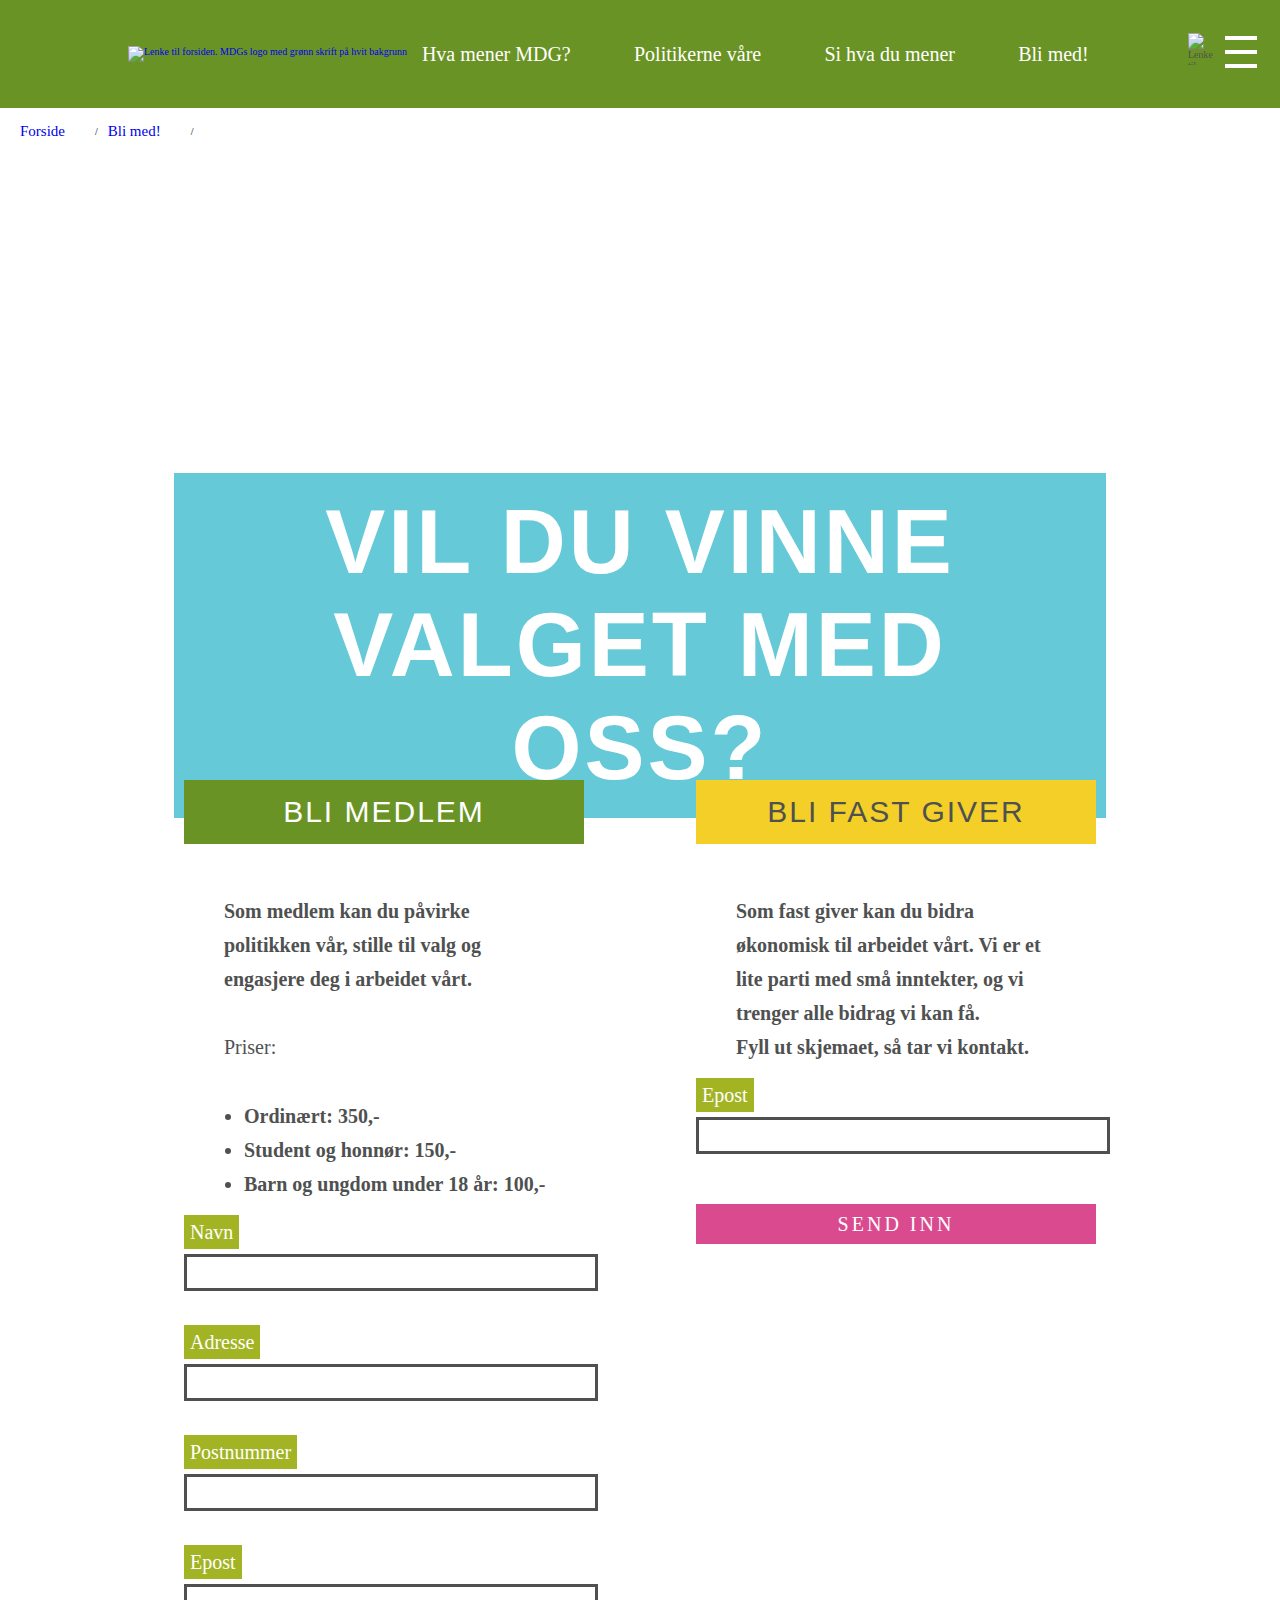
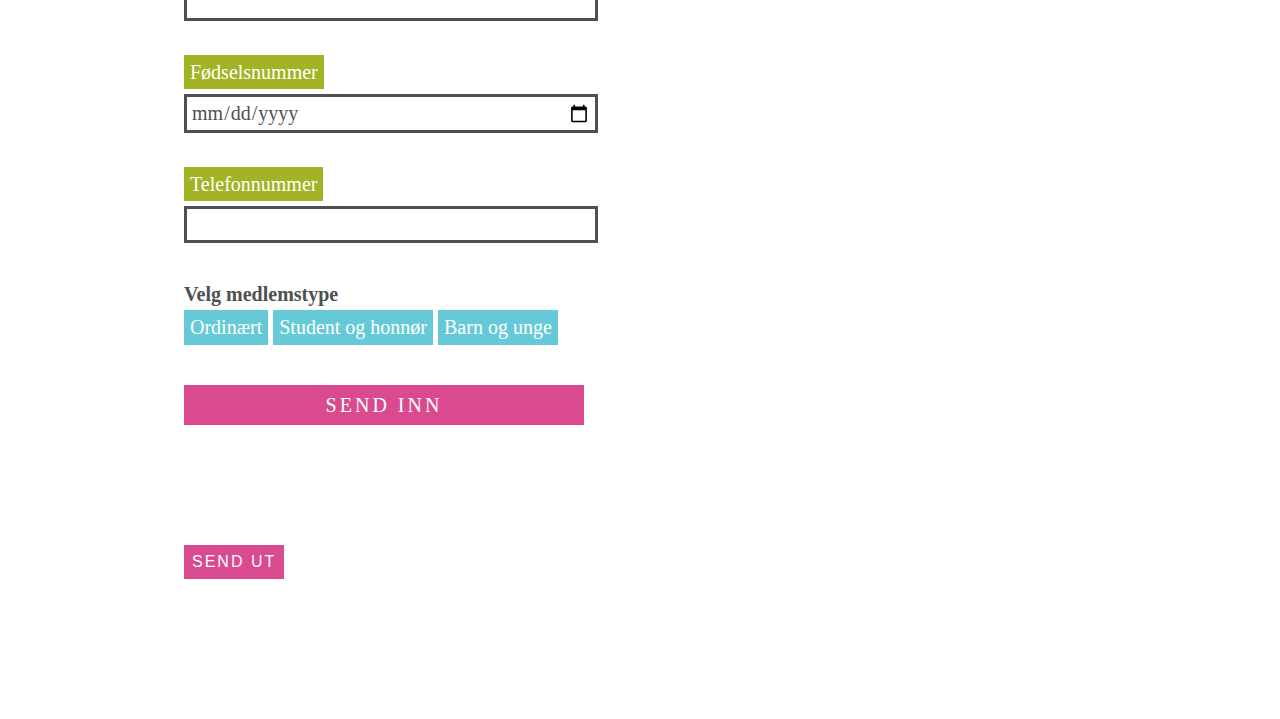
==== bli-med.html @ cdf0ec01 "Button" ====
<!DOCTYPE html>
<html lang="no">
    <head>
        <meta charset="UTF-8">
        <meta name="viewport" content="width=device-width, initial-scale=1.0">
        <title>Bli med!</title>
        <link rel="stylesheet" href="./style/main.css">
        <link rel="stylesheet" href="./style/index.css">
        <link rel="stylesheet" href="./style/typography.css">
        <link rel="stylesheet" href="style/header-and-nav.css">
        <link rel="stylesheet" href="./style/boxes-and-icons.css">
        <link rel="stylesheet" href="./style/bli-med.css">
        <link rel="stylesheet" href="style/responsive.css">
    </head>
 
    <body>
        <header id="header-underpage">
            <div id="header-underpage-content">
                <a href="index.html" alt="Lenke til forsiden">
                    <img id="logo-underpage" src="./images/logo-negativ-02.png" alt="Lenke til forsiden. MDGs logo med grønn skrift på hvit bakgrunn"></a> 
                
                <nav class="main-nav-underpage">
                    <a href="samferdsel.html" id="nav-1-underpage">Hva mener MDG?</a>
                    <a href="politikere.html" id="nav-2-underpage">Politikerne våre</a>
                    <a href="innspill.html" id="nav-3-underpage">Si hva du mener</a>
                    <a href="bli-med.html" id="nav-4-underpage">Bli med!</a>
                </nav>
    
                <div id="burger-wrapper">
                    <input type="checkbox" id="cb">
                    <label id="burger" for="cb">
                        <div></div>
                        <div></div>
                        <div></div>
                    </label>
                    
                    <nav id="dropdown-menu">
                        <a href="./samferdsel.html">Hva mener MDG?</a>
                        <a href="./politikere.html">Politikerne våre</a>
                        <a href="./innspill.html">Si hva du mener</a>
                        <a href="./bli-med.html">Bli med</a>            
                        <a href="./bli-med.html">Kontakt</a>                   
                    </nav>
                </div>
    
                <img id="search-icon" class="icons" src="images/search-icon.png" alt="Lenke til søkefunksjonen på dette nettstedet">
            </div>
        </header>

        <section id="sti">
            <a href="index.html">Forside</a>
            <h4>/</h4>
            <a href="bli-med.html">Bli med!</a>
            <h4>/</h4>
        </section>

        <main>
            <section id="banner-join">
                <h1 class="banner-heading">Vil du vinne valget med oss?</h1>
            </section>

            <section id="join-us-section">
                <article id="membership-join">
                    <a href="#memb-list">
                        <button id="member-button" class=" standard-button" >Bli medlem</button></a>
                    <h2 class="ingress">Som medlem kan du påvirke politikken vår, stille til valg og engasjere deg i arbeidet vårt.</h2>
                    <h2>Priser:</h2>
                    
                    <a name="memb-list"></a>
                    
                    <ul id="pricelist" class="ingress">
                        <li>Ordinært: 350,-</li>
                        <li>Student og honnør: 150,-</li>
                        <li>Barn og ungdom under 18 år: 100,-</li>
                    </ul>
                    
                    <form class="join-form" method="POST" action="">
                        <label for="name">Navn</label>
                        <input type="text" name="name" id="name">

                        <label for="adress">Adresse</label>
                        <input type="text" name="adress" id="adress">

                        <label for="zip">Postnummer</label>
                        <input type="number" name="zip" id="zip">

                        <label for="mail">Epost</label>
                        <input type="email" name="mail" id="mail">

                        <label for="dob">Fødselsnummer</label>
                        <input type="date" name="dob" id="dob">

                        <label for="phone">Telefonnummer</label>
                        <input type="number" name="phone" id="phone">

                        <strong>Velg medlemstype</strong>

                        <div id="choose-member">
                            <input type="radio" id="ordinary" name="member" value="ordinary" required checked>
                            <label class="radio-label" for="ordinary">Ordinært</label>

                            <input type="radio" id="student" name="member" value="student" required>
                            <label class="radio-label" for="student">Student og honnør</label>

                            <input type="radio" id="child" name="member" value="child" required>
                            <label class="radio-label" for="child">Barn og unge</label>
                        </div>

                        <input type="submit" value="Send inn" id="join-submit1">
                        <button class="standard-button" type="submit">Send ut</button> 
                    </form>
                </article>

                <article id="donor-join">
                    <a href="#donor">
                    <button id="donor-button" class="standard-button">Bli fast giver</button> </a>

                    <h2 class="ingress">Som fast giver kan du bidra økonomisk til arbeidet vårt. <a name="donor"></a>Vi er et lite parti med små inntekter, og vi trenger alle bidrag vi kan få. <br> Fyll ut skjemaet, så tar vi kontakt.</h2>

                    <form class="join-form">
                        <label  for="mail">Epost</label>
                        <input type="email" name="mail" id="mail">
                        <input type="submit" value="Send inn">
                    </form>
                </article>
            </section>
        </main>
    </body>
</html>
---- style/main.css ----
* {
    margin: 0;
    box-sizing: box-model;
}

html {
    font-size: 62.5%;
    scroll-behavior: smooth;
}

body {
    width: 100vw;
    max-width: 100%;
    height: 100%;
    max-height: 100%;
    color: #4f5151;
    overflow-x: hidden;
}


/*STI*/
#sti {
    display: flex;
    flex-direction: row;
    padding: .08em .08em .08em 2em;
    height: 5vh;
    width: 100%;
    align-items: center;
    position: fixed;
    top: 12vh;
    background-color: white;
    z-index: 1;
}

#sti h4 {
    padding: 0 1em;
    margin-left: 2em;
}

#sti a:hover {
    color: #6a9325;
}
---- style/index.css ----
/*
"Hva mener MDG"-boksen ligger i "boxes-and-icons".
Headeren ligger i "header-and-nav"*/


/*BAKGRUNNSBILDE*/
#main-content {
    height: 75vh;
    background-image: url("../images/urban-forest.jpg");
    background-size: cover;
    background-position: top right;
    display: flex;
    align-items: center;
    justify-content: center;
}
---- style/typography.css ----
/*Koden er organisert slik:
1. Fonter
2. Overskrifter
3. Generelle klasser
4. Spesifikke overskrifter/id
5. Bokser
6. Buttons
8. Navigasjon
9. Sti
10. Lister
11. Ikoner
10. Skjema*/



/*FONTER*/
@font-face {
    font-family: 'League Gothic';
    src: url("fonts/leauge-gothic/LeagueGothic-Regular.otf") format(truetype);
}

@font-face {
    font-family: 'Avenir Next LT Pro Demi';
    src: url("fonts/avenir-next-LT-Pro/AvenirNextLTPro-Demi.otf") format(truetype);
}

@font-face {
    font-family: 'Avenir Next LT Pro Bold';
    src: url("fonts/avenir-next-LT-Pro/AvenirNextLTPro-Bold.otf") format(truetype);
}

@font-face {
    font-family: 'The Hand';
    src: url("fonts/the-hand/TheHandXtraBlk.ttf") format(truetype);
}

@font-face {
    font-family: 'Adobe Caslon Pro ';
    src: url("fonts/a-Caslon-Pro/ACaslonPro-Regular.otf") format(truetype);
}


/*OVERSKRIFTER*/
h2 {
    font-family: "Avenir Next LT Pro";
    font-weight: 500;
    font-size: 2rem;
    margin-top: 2em;
    margin-bottom: 1em;
}

h3 {
    font-family: "Avenir Next LT Pro";
    font-weight: 500;
    font-size: 1.3rem;
    margin-bottom: 1em;
}

p {
    font-family: "Adobe Caslon Pro";
    font-size: 2rem;
    line-height: 1.5;
}

a {
    text-decoration: none;
}


/*GENERELLE KLASSER*/
.h1-backgroundcolor {
    font-family: "League Gothic";
    font-size: 5rem;
    text-transform: uppercase;
    letter-spacing: 3px;
    text-align: center;
}

.ingress {
    font-family: "Adobe Caslon Pro";
    font-size: 2rem;
    line-height: 1.7;
    text-align: left;
    font-weight: 700;
}

.color-heading {
    font-family: "League Gothic";
    font-size: 5rem;
    text-transform: uppercase;
    letter-spacing: 3px;
    text-align: center;
    color: #66C9D8;
}

.h2-pol {
    font-size: 2rem;
    font-weight: 900;
    background-color: #a2b424;
    width: fit-content;
    color: white;
    padding: .3em;
}

.h3-pol {
    font-size: 1.8rem;
    font-weight: 500;   
}


/*SPESIFIKKE OVERSKRIFTER/ID*/
#slogan, .banner-heading {
    font-family: "League Gothic", sans-serif;
    font-size: 9rem;
    color: white;
    text-transform: uppercase;
    text-align: center;
    letter-spacing: 3px;
}

#feedback-headings h2 {
    text-align: center;
    font-weight: 700;
}


/*BOKSER*/
.choice-heading-front{
    font-family: "The Hand";
    font-weight: 900;
    font-size: 6rem;
    text-align: left;
}

#choice-heading-underpage {
    font-family: "The Hand";
    font-weight: 900;
    font-size: 3.5rem;
    text-align: center;
}


/*BUTTONS
(buttons som er input[type=submit] ligger under "SKJEMAER")*/
.standard-button {
    font-family: "League Gothic", "Avenir Next LT Pro", sans-serif;
    font-weight: 400;
    font-size: 1.6rem;
    text-transform: uppercase;
    letter-spacing: 2px;
}

#member-button, #donor-button {
    font-size: 3rem;
}


/*NAVIGASJON*/
#nav-1, #nav-2, #nav-3, #nav-4, #nav-1-underpage, #nav-2-underpage, #nav-3-underpage, #nav-4-underpage {
    font-family: 'Avenir Next LT Pro';
    font-size: 2rem;
    font-weight: 700px;
}


/*STI*/
#sti a {
    font-family: "Avenir Next LT Pro";
    font-size: 1.5rem;
    text-decoration: none;
}


/*LISTER*/
.check-li {
    font-size: 2rem;
    font-family: "Avenir Next LT Pro";
    font-weight: 500;
}


/*IKONER*/
.arrow-down figcaption {
    font-family: "Avenir Next LT Pro";
    font-size: 1.5rem;
    font-weight: 900;
    text-align: center;
}

.arrow-up figcaption {
    font-family: "Avenir Next LT Pro";
    font-size: 1.5rem;
    font-weight: 900;
    text-align: center;
}

/*burger*/
#dropdown-menu a {
    font-family: "Avenir Next LT Pro";
    font-size: 2rem;
    text-decoration: none;
    color: white;
    font-weight: 600;
}


/*SKJEMAER*/
form, select, textarea, input[type=text], input[type=email], input[type="number"], input[type=date] {
    font-family: "Avenir Next LT Pro";
    font-size: 2rem;
    font-weight: 500;
}

input[type=submit], #underpage-input, #underpage-search-button, #front-input { 
    font-family: "League Gothic";
    font-size: 2rem;
    letter-spacing: 3px;
    text-transform: uppercase;
}

#front-input  {
    font-size: 4rem;
}

#submit-front {
    font-size: 2.5rem;
}
---- style/header-and-nav.css ----
/*Slik er koden delt inn:
1. Forside
2. Undersider
3. Burgermeny
4. Søk-symbol*/


/*FORSIDE (index.html)*/

/*header*/
#header-frontpage {
    width: 100%;
    height: 25vh;
    background-color: #6a9325;
}

#header-frontpage-content {
    width: 80%;
    height: 100%;
    margin: 0 auto;
    display: grid;
    grid-template-columns: 15% 85%;
    grid-template-rows: 1fr;
    grid-auto-flow: column;
    align-items: center;
    justify-items: start;
}

#logo-frontpage {
    width: 10em;
    height: 7em;
    grid-row: 1 / span 1;
    grid-column: 1 / span 1;
}

#slogan {
    grid-row: 1 / span 1;
    grid-column: 2 / span 1;
    padding: 0.1em;
    margin-left: 10vw;
}

/*nav (index.html)*/
#main-nav {
    display: grid;
    grid-auto-flow: columns;
    grid-template-rows: 1fr;
    grid-template-columns: repeat(12, 1fr);
    justify-items: center;
    width: 80%;
    height: 8vh;
    margin: 0 auto;
    align-items: center;
}

#nav-1, #nav-2, #nav-3, #nav-4 {
    padding: 1em 3em 1em 0;
}

#nav-1 {
    grid-column: 1 / span 3;
}

#nav-2 {
    grid-column: 4 / span 3;
}

#nav-3 {
    grid-column: 7 / span 3;
}

#nav-4 {
    grid-column: 10 / span 3;
}

#main-nav a:hover {
    color: #6a9325;
}



/*UNDERSIDER*/

/*header*/
#header-underpage {
    width: 100%;
    height: 12vh;
    background-color: #6a9325;
    position: fixed;
    z-index: 99;
}

#header-underpage-content {
    width: 80%;
    height: 100%;
    margin: 0 auto;
    display: grid;
    grid-template-columns: repeat(auto-fit, minmax(1fr));
    grid-template-rows: 1fr;
    grid-auto-flow: column;
    align-items: center;
}

#logo-underpage {
    width: 8em;
    height: 5.5em;
    grid-column: 1 / span 2;
}

/*nav*/
.main-nav-underpage {
    grid-column: 3 / span 8;
    display: flex;
    justify-content: space-around;
    padding-left: 1em;
}

#nav-1-underpage, #nav-2-underpage, #nav-3-underpage, #nav-4-underpage {
    padding: 1em 3em 1em 0;
    color: white;
}

#nav-1-underpage:hover, #nav-2-underpage:hover, #nav-3-underpage:hover, #nav-4-underpage:hover {
    text-decoration: underline;
    font-weight: 600;
}



/*BURGER*/
#burger-wrapper {
   grid-column: 11 / span 1;
}

#cb {
    position: absolute;
}

#burger, #burger-frontpage {
    width: 32px;
    height: 32px;
    display: grid;
    grid-template-rows: 4px 4px 4px;
    align-content: space-between;
    cursor: pointer;    
    z-index: 2;
    position: absolute;
    background-color: rgba(0, 0, 0, 0);
}

#burger {
    top: 3.7vh;
    right: 2em;
}

#burger-frontpage {
    top: 6vh;
    right: 4em;
}

#burger div, #burger-frontpage div {
    background-color: white;  
    transition: .5s;  
}

#dropdown-menu {
    background-color:#6a9325;
    height: 50vh;  
    width: 100%;
    display: grid;
    justify-items: center; 
    align-content: space-around;
    position: absolute;
    left: 100vw;
    top: 0;
    z-index: 1;
    transition: 0.3s;    
}

#dropdown-menu a {
    text-decoration: none;
    color: white;
    font-weight: 700;
}

#cb:checked ~ #dropdown-menu {
    left: 0;
}

#cb:checked ~ #burger div:first-child, #cb:checked ~ #burger-frontpage div:first-child  {
    transform: translateY(11px) rotate(45deg);
}

#cb:checked ~ #burger div:last-child, #cb:checked ~ #burger-frontpage div:last-child {
    transform: translateY(-11px) rotate(-45deg);
}

#cb:checked ~ #burger div:nth-child(2), #cb:checked ~ #burger-frontpage div:nth-child(2) {
    transform: translateX(-600px);
    opacity: 0;
}



/*SEARCH*/
#search-icon-front, #search-icon {
    width: 32px;
    height: 32px;
    position: absolute;
}

#search-icon {
    top: 3.7vh;
    right: 6em;
}

#search-icon-front {
    top: 6vh;
    right: 9em;
}

#search-icon-front:hover, #search-icon:hover {
    width: 35px;
    height: 35px;
}
---- style/boxes-and-icons.css ----
/*HVA MENER MDG-BOKS forside*/
.choice-box-front {
    background-color: white;
    display: flex;
    flex-direction: column;
    height: 60%;
    width: 60%;
}

.choice-heading-front{
    margin-left: 1em;
    margin-top: 1em;
}

#front-form {
    display: grid;
    grid-template-columns: 70% 30%;
    grid-template-rows: 1fr;
    justify-items: start;
    align-items: center;
    margin: 2em 3em 1em 3em;
}

#front-input {
    background-color:white;
    border: 4px solid #4f5151;
    color: #4f5151;
    grid-column: 1 / span 1;
    width: 100%;
    padding: .2em;   
}

#submit-front { 
    height: 2.8em;
    justify-self: end;
    width: 80%;
}


/*HVA MENER MDG-BOKS - underside*/
.choice-box-underpage {
    background-color: white;
    grid-row: 1 / span 1;
    grid-column: 2 / span 4;    
    display: flex;
    flex-direction: column;
    justify-content: flex-start;
    margin-top: 5em;
    min-height: 15em;
    padding: 2em;
}
    
#choice-heading-underpage {
    text-align: left;
    margin-left: .3em;
}
    
#underpage-form {
    display: grid;
    grid-auto-flow: column;
    grid-template-columns: 70% 25%;
    grid-template-rows: 1fr;
    margin: 1em .5em;
}

#underpage-input {
    grid-column: 1 / span 1;
    width: 100%;
    
}

#submit-underpage { 
    grid-column: 2 / span 1;
    justify-self: end;
    width: 90%;
}



/*IKONER (Kun i bruk på "Hva mener MDG-seksjonen"*/
.arrow-down, .arrow-up {
    width: 8em;
    z-index: 5;
    text-align: center;
}

#down-arrow, #up-arrow {
    width: 5em;
}

.arrow-down:hover {
    filter: saturate(90);
}
.arrow-up:hover {
    filter: saturate(90);
}


/*BUTTONS*/
.standard-button {
    border: none;
    color: white;
    padding: .5em;
    background-color: #D94B8E;
}

.standard-button:hover {
    background-color: #a2b424;
}

#donor-button {
    background-color:  #F4CF27;
    color: #4f5151;
}

#member-button {
    background-color: #6a9325;
}

#member-button, #donor-button {
    width: 100%;
}

#member-button:hover, #donor-button:hover {
    background-color: #a2b424;
    color: white;
}


/*SKJEMAER*/

input, select, textarea {
    background-color:white;
    border: 3px solid #4f5151;
    color: #4f5151;
    width: 100%;
    padding: .2em;
    
}

input[type=submit] { 
    background-color: #D94B8E;
    color: white;
    border: none;
    height: 2em;
    padding: .2em;
}

input[type=submit]:hover {
    background-color: #a2b424;
}

label {
    background-color: #a2b424;
    color: white;
    padding: .3em;
}

.join-form input, #feedback-form input, #feedback-form select {
    margin-bottom: 2em;
    margin-top: .5em;  
}

#join-submit1 {
    margin-top: 2em;
    margin-bottom: 6em;
}
---- style/bli-med.css ----
/*BAKGRUNNSBILDE OG BANNER*/

#banner-join {
    width: 100%;
    height: 70vh;
    background-image: url("../images/mdg-valgvake.png");
    background-size: cover;
    background-repeat: no-repeat;
    background-position: center;
}

.banner-heading {
    background-color: #66C9D8;
    width: 70%;
    margin: 0 auto;
    position: relative;
    top: 80%;
    padding: .2em;
}


/*BLI MEDLEM og BLI DONOR - seksjon, button og rammeverk*/
#join-us-section {
    width: 80%;
    height: fit-content;
    margin: 10em auto;
    display: flex;
    flex-direction: row;
    justify-content: space-around;
    flex-wrap: wrap;
    align-items: space-between;
    position: relative;
}

article {
    display: flex;
    justify-content: flex-start;
    flex-direction: column;
    width: 40em;
    margin-bottom: 4em;
}

#member-button, #donor-button {
    margin-bottom: 1em;
}

#membership-join .ingress, #donor-join .ingress, #membership-join h2 {
    width: 80%;
    margin: 1em auto;
}


/*SKJEMAER*/

input[type=radio] {
    width: 1px;
    height: 1px;
    opacity: 0;
    position: absolute;
}

input[type=radio] + label {
    background-color: #66C9D8;
    display: inline-block;
}

input[type=radio] + label:checked {
    background-color: #a2b424;
}

input[type=radio]:focus + label {
    font-style: italic;
    background-color: #a2b424;
  }

.radio-label {
    margin-top: .2em;
}
---- style/responsive.css ----
/*Koden er organisert etter @media-queries:

1. max-width: 1340px (gul)
2. max-width: 1148px (grå)
3. max-width: 950px
4. max-width: 882px
5. max-width: 699px

*/

@media (max-width: 1340px) {
    
    /*main {
        background-color: yellow;
    }*/

    /*BLI MED*/
    #join-us-section {
        margin-top: 15em;
    }

    .banner-heading {
        top: 75%;
    }

    /*INNSPILL*/
    #feedback-container {
        top: 45vh;
    }
}




@media (max-width: 1148px) {

    /*main {
        background-color: gray;
    }*/

    /*NAV*/
    .main-nav-underpage {
        padding-left: .5em;
    }

    #main-nav {
        height: 11vh;
    }
    
    /*FORSIDE*/
    #slogan {
        margin-left: 5vw;
    }
    
    /*BOKSER*/
    .choice-box-front {
        height: 53%;
    }

    .choice-heading-front {
        margin: .5em auto; 
    }

    #front-form {
        grid-template-rows: 1fr 1fr;
        grid-template-columns: 1fr;
        justify-items: left;
        align-items: start;
        width: 80%;
        margin: 0 auto .5em auto;
        grid-row: 2 / span1;
        gap: .5em;
    }

    #front-input {
        background-color: white;
        border: 4px solid #4f5151;
        color: #4f5151;
        grid-column: 1 / span 1;
        width: 100%;
        padding: 0;    
    }
    
    #submit-front { 
        height: 2em;
        justify-self: start;
        width: 100%;
        background-color: #D94B8E;
        border: none;
        color: white;
    }

    /*POLITIKERE*/
    .featured-pol {
        align-items: top;
    }

    .p-pol {
        padding-top: .5em;
        
    }
}




@media (max-width: 950px) {
    /*HVA MENER MDG*/
    .color-heading {
        align-self: center;
    }
}




@media (max-width: 882px) {
    
    /*main {
        background-color: blue;
    }*/
   
     /*NAV*/
    #nav-1-underpage, #nav-2-underpage, #nav-3-underpage, #nav-4-underpage {
        padding: 1em 1em 1em 0;
    }

    #nav-1, #nav-2, #nav-3, #nav-4 {
        font-size: 1.8rem;
    }

    /*FORSIDE*/
    #slogan {
        font-size: 7rem;
    }

    /*BLI MED*/
    .banner-heading {
        width: 90%;
        font-size: 6rem;
        top: 64%;
    }

    #banner-join {
        height: 100vh;
    }

    #join-us-section {
        margin-top: 5em;
        top: -20vh;
    }

    #membership-join {
        background-color: white;
    }

    /*POLITIKERE*/
    #section1-pol {
        grid-template-columns: 1fr;
        grid-template-rows: repeat(3, 1fr);
        height: auto;
        gap: 4em;
    }
    
    #candidate1 {
        grid-row: 1 /span 1;
    }

    #candidate2 {
        grid-row: 2 / span 1;
    }
    
    #candidate3 {
        grid-row: 3 / span 1;
    }
    
    #candidate1, #candidate2, #candidate3 {
        height: auto;
        display: grid;
        grid-template-areas: 
            "image image"
            "text text";
        width: 100%;
    }

    #candidate1-img, #candidate2-img, #candidate3-img {
        grid-area: image;
    }
    
    #candidate1-text, #candidate2-text, #candidate3-text {
        grid-area: text;
    }
    
    .text-wrap-pol {
        width: 90%;
    }

    #animated-h1 {
        font-size: 6rem;
    }
    
    #section1-pol {
        margin-top: 4em;
    }

    /*INNSPILL*/    
    #feedback-background {
        height: 100vh;
    }
    
     /*HVA MENER MDG?*/
     .color-heading {
        align-self: center;
    }
    
    .background-image {
        grid-row: 1 / span 3;
        grid-column: 1 / span 12;
        background-position: top;
    }

    .choice-box-underpage {
        display: none;
    }

    .bullet-points {
        grid-column: 2 / span 10;
        grid-row: 1 /span 3;
        display: grid;
        grid-template-rows: 20% 60% 20%;
        align-items: center;
        background-color: white;   
    }

    .arrow-down {
        grid-row: 3;
        align-self: end;
        grid-column: 4 /span 6;
        justify-self: center;
    }

    #text-wrapper {
        width: 100%;
        top: 40vh;
        
    }

    #article-text {
        width: 80%;
        
    }
}




@media (max-width: 699px) {
    
    /*main {
        background-color: red;
    }*/

     /*NAV*/
    .main-nav-underpage {
        display: none;
    }

    #main-nav {
        display: none;
    }

    /*HEADER UNDERSIDER*/
    #header-underpage {
        height: 25vh;
        position: relative;
    }
   
    #header-underpage-content {
        width: 100%;
        height: 100%;
        display: grid;
        grid-template-columns: 1fr;
        grid-template-rows: 1fr;
        grid-auto-flow: column;
        justify-items: center;
    }
    
    a #logo-underpage {
        width: 9.5em;
        height: 7em;
        grid-column: 2 / span 1;
        grid-row: 1 / span 1;
    }

    #search-icon {
        display: none;
    }

     /*FORSIDEN*/
     #slogan {
        display: none;
    }

    #search-icon-front {
        display: none;
    }

    #burger-frontpage {
        top: 4vh;
        right: 2em;
    }

    #header-frontpage-content {
        grid-template-columns: 1fr;
        grid-template-rows: 1fr;
        justify-items: center;
    }
    
    .choice-heading-front {
        font-size: 5rem;
    }

    .choice-box-front {
        background-color: white;
        display: flex;
        flex-direction: column;
        height: 50%;
        width: 100%;
        position: relative;
    }

    /*MAIN*/
    #sti {
       display: none;
    }

    /*POLITIKERE*/

    #section-video {
        top: 0;
    }
    #animated-h1 {
        font-size: 4rem;
        padding-top: .6em;
    }

    #section1-pol {
        margin-top: -2em;
    }
     
     /*INNSPILL*/
     #feedback-form {
        width: 90%;
    }

    #feedback-container {
        width: 90%;
    }
    
    .join-form input, #feedback-form input, #feedback-form select {
        margin-bottom: 2.5em;
        margin-top: .5em;
    }

    /*HVA MENER MDG?*/
    #section1-basic{
        top: 0;
        height: 76vh;
    }

    #section2-elaborate {
        padding-top: 0;
    }

    .arrow-down {
        align-self: center;
    }

    .check-ul {
        padding: 1em;
        margin: .5em auto;
    }
    .check-li {
        font-size: 1.7rem;
    }

    .color-heading {
        align-self: end;
    }

    /*BLI MED*/
    .banner-heading {
        width: 90%;
        font-size: 6rem;
        top: 25%;
    }

    #banner-join {
        height: 100vh;
    }

    #join-us-section {
        margin-top: 5em;
        top: -40vh;
        background-color: white;
    }

    #membership-join, #donor-join {
        width: 100%;
    }
}
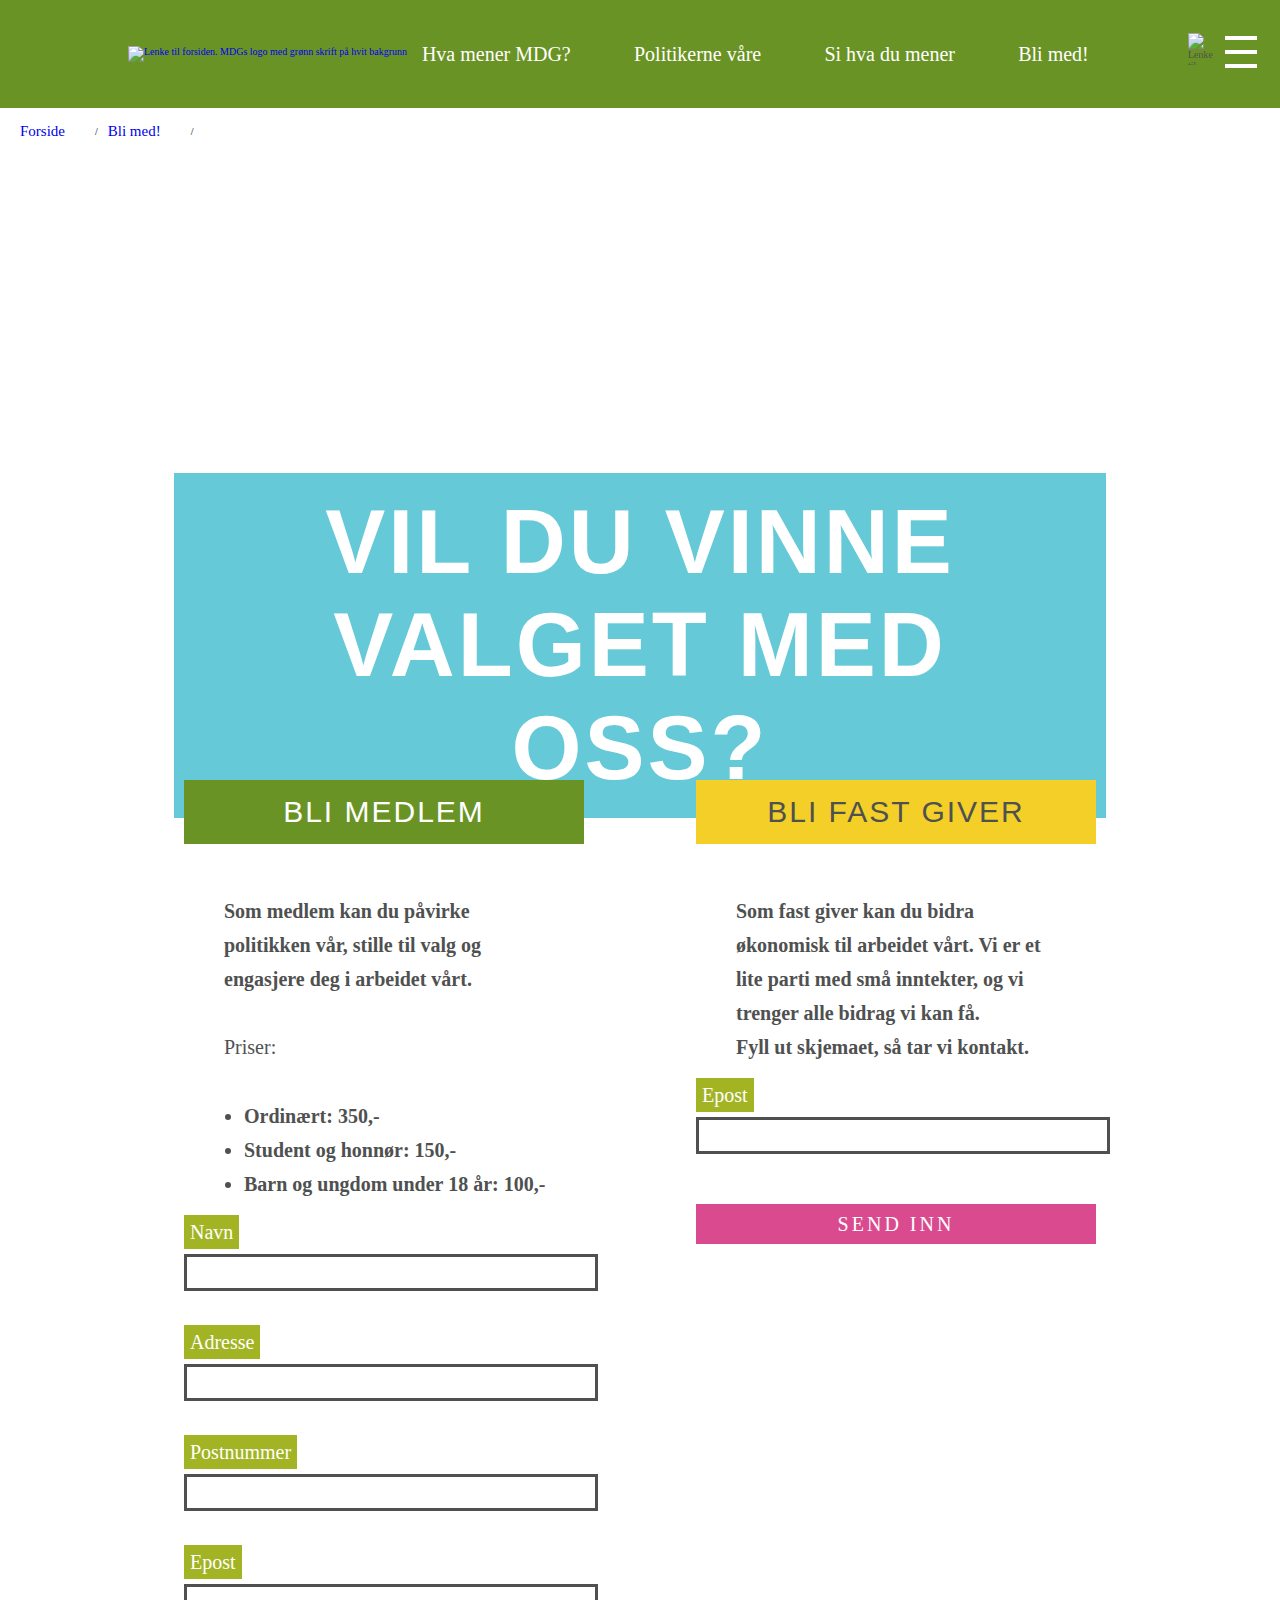
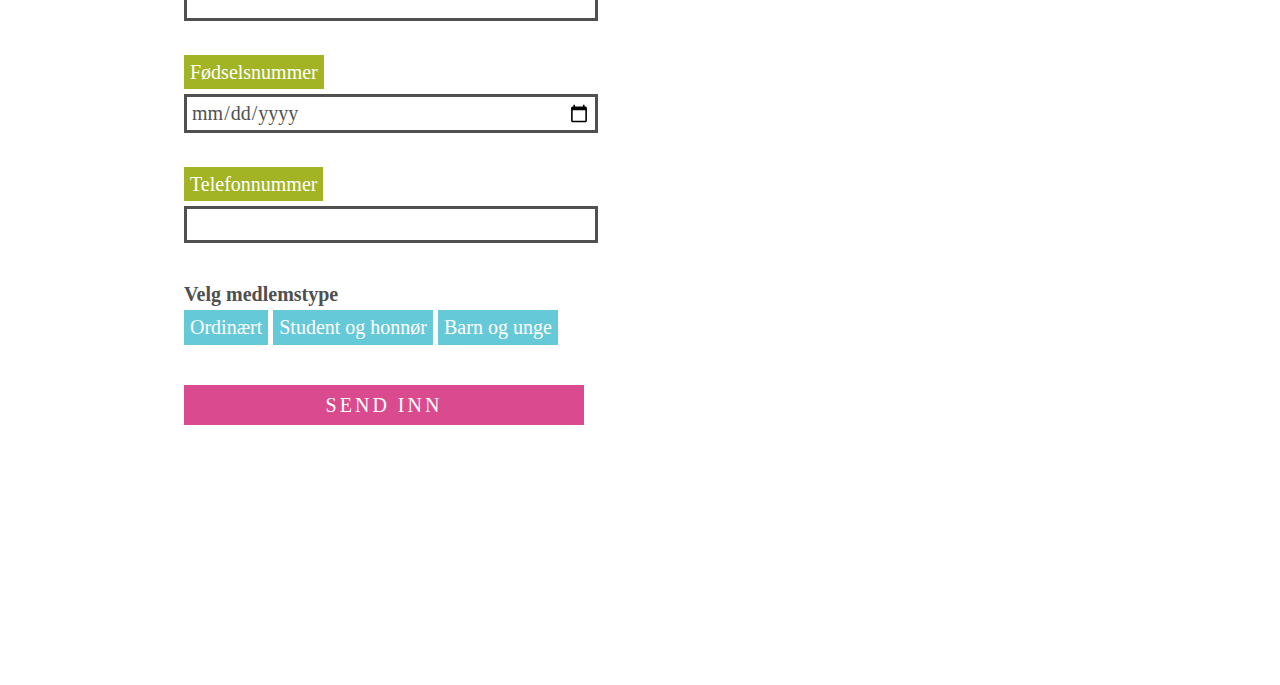
==== commit e9d4c4c6: "Last changes17.09" ====
--- a/bli-med.html
+++ b/bli-med.html
@@ -20,7 +20,7 @@
                     <img id="logo-underpage" src="./images/logo-negativ-02.png" alt="Lenke til forsiden. MDGs logo med grønn skrift på hvit bakgrunn"></a> 
                 
                 <nav class="main-nav-underpage">
-                    <a href="samferdsel.html" id="nav-1-underpage">Hva mener MDG?</a>
+                    <a href="hva-mener-mdg.html" id="nav-1-underpage">Hva mener MDG?</a>
                     <a href="politikere.html" id="nav-2-underpage">Politikerne våre</a>
                     <a href="innspill.html" id="nav-3-underpage">Si hva du mener</a>
                     <a href="bli-med.html" id="nav-4-underpage">Bli med!</a>
@@ -35,7 +35,7 @@
                     </label>
                     
                     <nav id="dropdown-menu">
-                        <a href="./samferdsel.html">Hva mener MDG?</a>
+                        <a href="hva-mener-mdg.html">Hva mener MDG?</a>
                         <a href="./politikere.html">Politikerne våre</a>
                         <a href="./innspill.html">Si hva du mener</a>
                         <a href="./bli-med.html">Bli med</a>            
@@ -107,7 +107,6 @@
                         </div>
 
                         <input type="submit" value="Send inn" id="join-submit1">
-                        <button class="standard-button" type="submit">Send ut</button> 
                     </form>
                 </article>
 
--- a/style/typography.css
+++ b/style/typography.css
@@ -93,6 +93,15 @@
     color: #66C9D8;
 }
 
+.topic-heading {
+    font-family: "League Gothic";
+    font-size: 3rem;
+    letter-spacing: 3px;
+    text-align: center;
+    color: white;
+    margin: 0;
+}
+
 .h2-pol {
     font-size: 2rem;
     font-weight: 900;
@@ -226,4 +235,3 @@
     font-size: 2.5rem;
 }
 
-
--- a/style/boxes-and-icons.css
+++ b/style/boxes-and-icons.css
@@ -46,7 +46,7 @@
     flex-direction: column;
     justify-content: flex-start;
     margin-top: 5em;
-    min-height: 15em;
+    min-height: 10em;
     padding: 2em;
 }
     
@@ -61,6 +61,7 @@
     grid-template-columns: 70% 25%;
     grid-template-rows: 1fr;
     margin: 1em .5em;
+    gap: 1em;
 }
 
 #underpage-input {
--- a/style/responsive.css
+++ b/style/responsive.css
@@ -27,6 +27,11 @@
     #feedback-container {
         top: 45vh;
     }
+
+    /*HVA MENER MDG*/
+    #topic-boxes {
+        width: 90%;
+        height: 100vh;
 }
 
 
@@ -34,9 +39,9 @@
 
 @media (max-width: 1148px) {
 
-    /*main {
+    main {
         background-color: gray;
-    }*/
+    }
 
     /*NAV*/
     .main-nav-underpage {
@@ -99,6 +104,14 @@
         padding-top: .5em;
         
     }
+
+       /*HVA MENER MDG*/
+       #topic-boxes {
+        width: 90%;
+        height: 130vh;
+}
+
+    
 }
 
 
@@ -109,16 +122,16 @@
     .color-heading {
         align-self: center;
     }
-}
+ 
 
 
 
 
 @media (max-width: 882px) {
     
-    /*main {
+    main {
         background-color: blue;
-    }*/
+    }
    
      /*NAV*/
     #nav-1-underpage, #nav-2-underpage, #nav-3-underpage, #nav-4-underpage {
@@ -247,8 +260,12 @@
 
     #article-text {
         width: 80%;
-        
-    }
+    }
+
+    /*HVA MENER MDG*/
+    #topic-boxes {
+        width: 90%;
+        height: 150vh;
 }
 
 
@@ -256,9 +273,9 @@
 
 @media (max-width: 699px) {
     
-    /*main {
+    main {
         background-color: red;
-    }*/
+    }
 
      /*NAV*/
     .main-nav-underpage {
@@ -297,11 +314,7 @@
     }
 
      /*FORSIDEN*/
-     #slogan {
-        display: none;
-    }
-
-    #search-icon-front {
+     #slogan, #search-icon-front {
         display: none;
     }
 
@@ -388,6 +401,13 @@
         align-self: end;
     }
 
+    /*HVA MENER MDG*/
+    #topic-boxes {
+    width: 100%;
+    height: 280vh;
+    }
+
+  
     /*BLI MED*/
     .banner-heading {
         width: 90%;
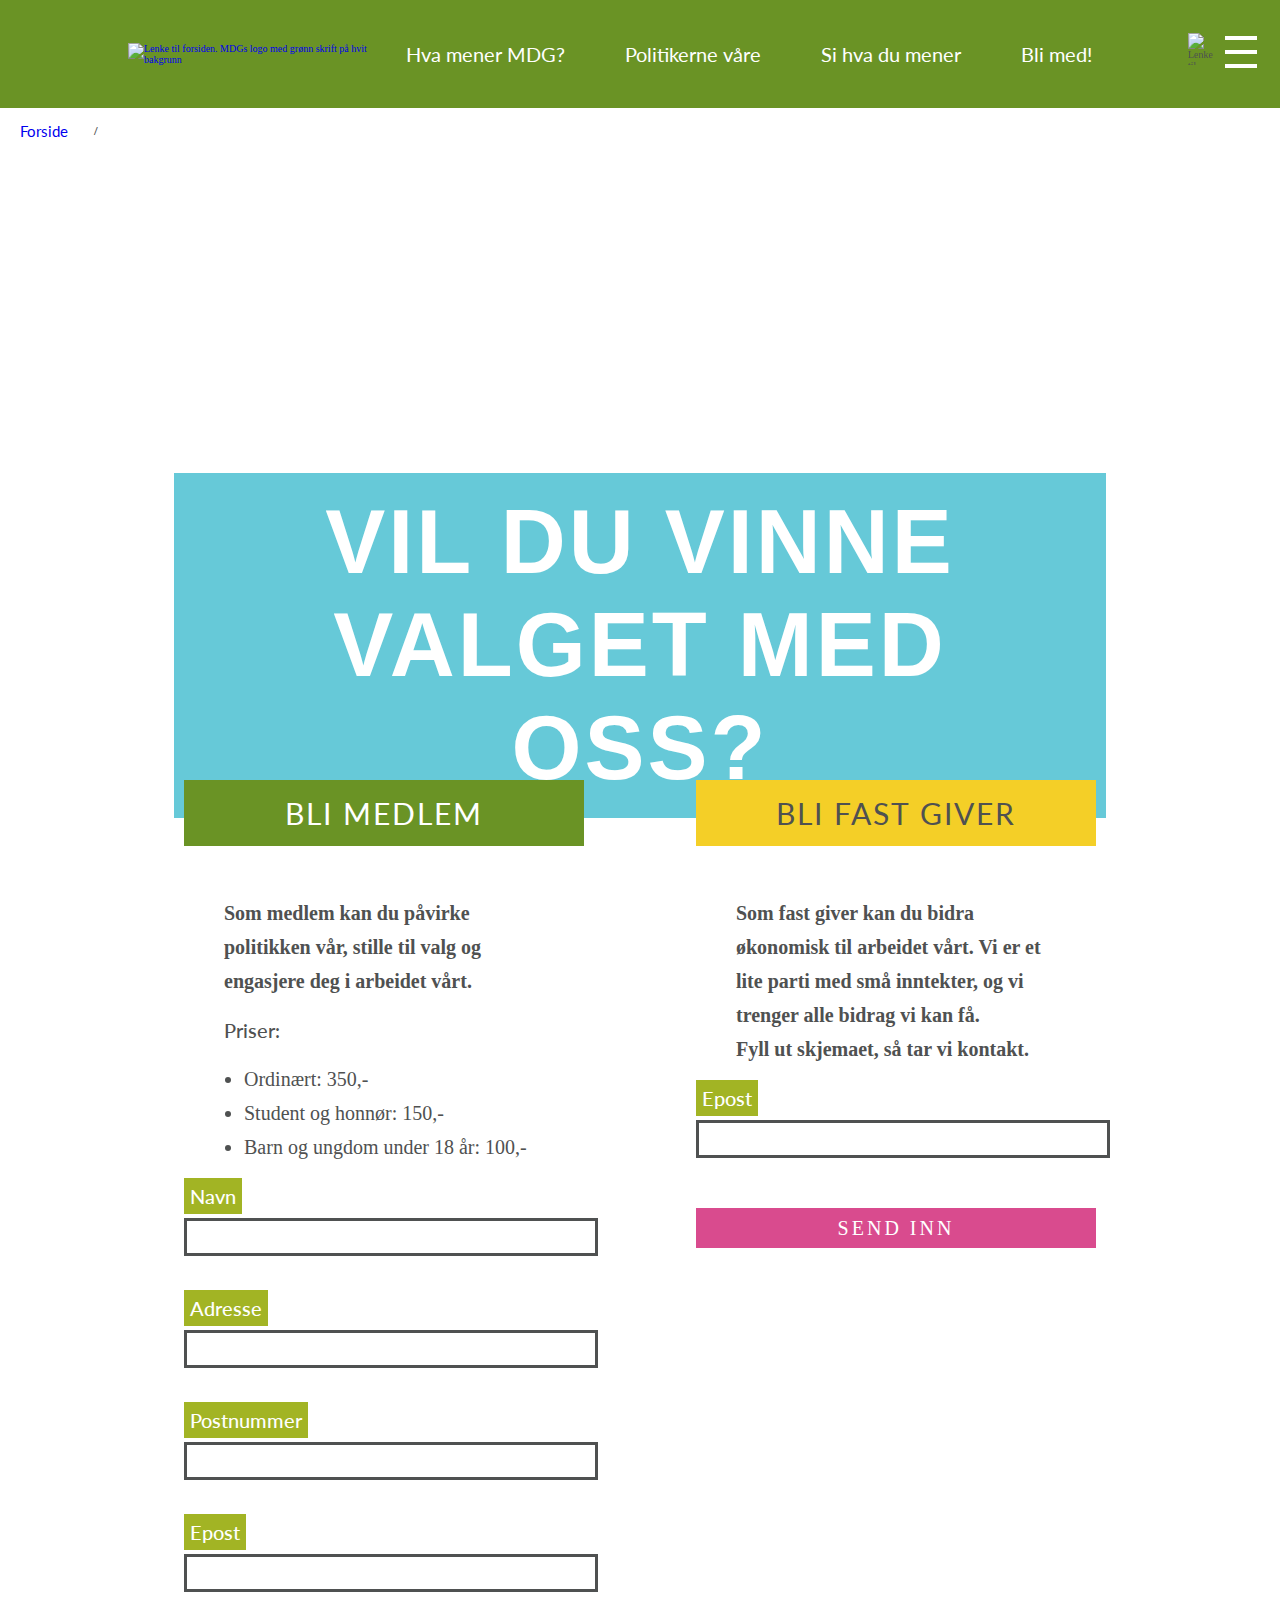
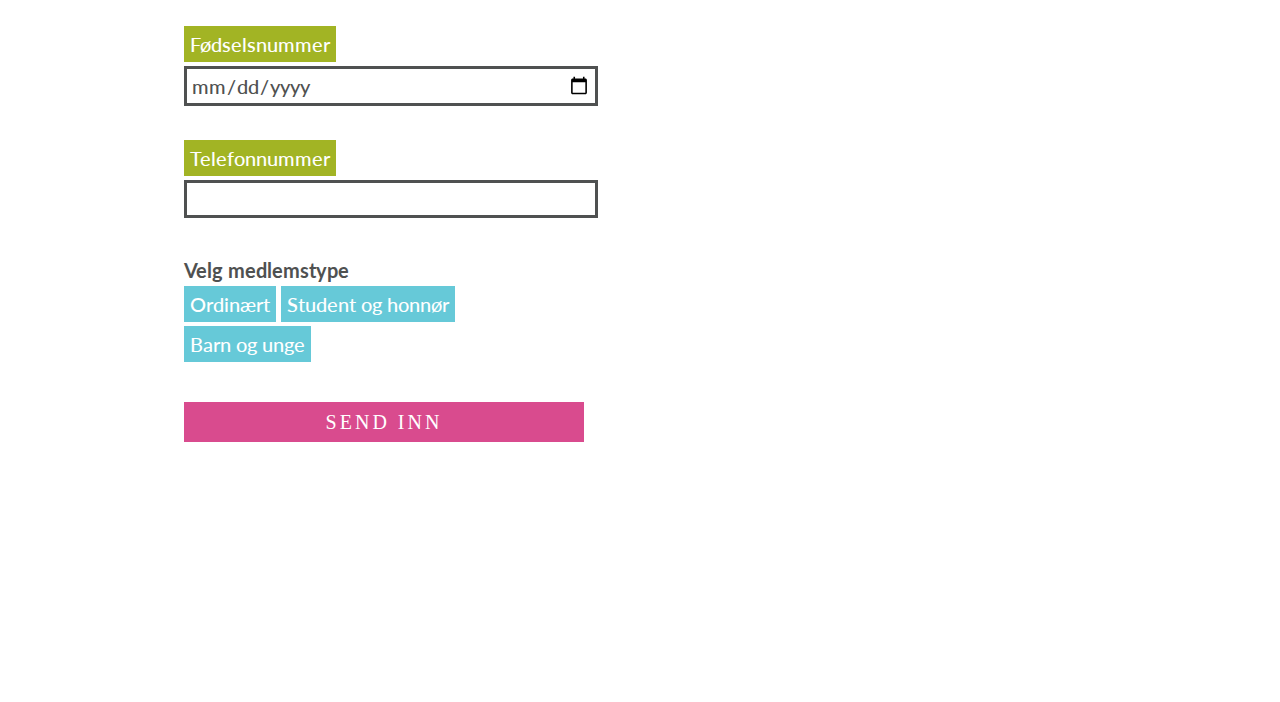
==== commit 6424bc6b: "Lato" ====
--- a/bli-med.html
+++ b/bli-med.html
@@ -11,6 +11,7 @@
         <link rel="stylesheet" href="./style/boxes-and-icons.css">
         <link rel="stylesheet" href="./style/bli-med.css">
         <link rel="stylesheet" href="style/responsive.css">
+        <link href="https://fonts.googleapis.com/css2?family=Lato:ital,wght@0,400;0,700;0,900;1,400;1,700&display=swap" rel="stylesheet">
     </head>
  
     <body>
@@ -50,8 +51,7 @@
         <section id="sti">
             <a href="index.html">Forside</a>
             <h4>/</h4>
-            <a href="bli-med.html">Bli med!</a>
-            <h4>/</h4>
+            
         </section>
 
         <main>
@@ -63,16 +63,18 @@
                 <article id="membership-join">
                     <a href="#memb-list">
                         <button id="member-button" class=" standard-button" >Bli medlem</button></a>
-                    <h2 class="ingress">Som medlem kan du påvirke politikken vår, stille til valg og engasjere deg i arbeidet vårt.</h2>
-                    <h2>Priser:</h2>
-                    
-                    <a name="memb-list"></a>
-                    
-                    <ul id="pricelist" class="ingress">
-                        <li>Ordinært: 350,-</li>
-                        <li>Student og honnør: 150,-</li>
-                        <li>Barn og ungdom under 18 år: 100,-</li>
-                    </ul>
+                    <div id="infotext-wrapper">
+                        <h2 class="ingress">Som medlem kan du påvirke politikken vår, stille til valg og engasjere deg i arbeidet vårt.</h2>
+                        <h2>Priser:</h2>
+                        
+                        <a name="memb-list"></a>
+                        
+                        <ul id="pricelist" class="ingress">
+                            <li>Ordinært: 350,-</li>
+                            <li>Student og honnør: 150,-</li>
+                            <li>Barn og ungdom under 18 år: 100,-</li>
+                        </ul>
+                    </div>
                     
                     <form class="join-form" method="POST" action="">
                         <label for="name">Navn</label>
--- a/style/main.css
+++ b/style/main.css
@@ -33,7 +33,7 @@
 }
 
 #sti h4 {
-    padding: 0 1em;
+    padding-right: 1em;
     margin-left: 2em;
 }
 
--- a/style/typography.css
+++ b/style/typography.css
@@ -16,33 +16,33 @@
 /*FONTER*/
 @font-face {
     font-family: 'League Gothic';
-    src: url("fonts/leauge-gothic/LeagueGothic-Regular.otf") format(truetype);
-}
-
-@font-face {
-    font-family: 'Avenir Next LT Pro Demi';
-    src: url("fonts/avenir-next-LT-Pro/AvenirNextLTPro-Demi.otf") format(truetype);
-}
-
-@font-face {
-    font-family: 'Avenir Next LT Pro Bold';
-    src: url("fonts/avenir-next-LT-Pro/AvenirNextLTPro-Bold.otf") format(truetype);
-}
+    src: url("../fonts/leauge-gothic/league-gothic.regular.ttf") format("truetype");
+}
+
+@font-face {
+    font-family: 'Lato Demi';
+    src: url("../fonts/avenir-next-LT-Pro/Avenir-Next-LT-Pro-Demi.woff") format("woff");
+}
+/*
+@font-face {
+    font-family: 'Lato Bold';
+    src: url("../fonts/avenir-next-LT-Pro/AvenirNextLTPro-Bold.otf") format(opentype);
+}*/
 
 @font-face {
     font-family: 'The Hand';
-    src: url("fonts/the-hand/TheHandXtraBlk.ttf") format(truetype);
+    src: url("../fonts/the-hand/TheHandXtraBlk.ttf") format("truetype");
 }
 
 @font-face {
     font-family: 'Adobe Caslon Pro ';
-    src: url("fonts/a-Caslon-Pro/ACaslonPro-Regular.otf") format(truetype);
+    src: url("../fonts/a-Caslon-Pro/ACaslonPro-Regular.otf") format(opentype);
 }
 
 
 /*OVERSKRIFTER*/
 h2 {
-    font-family: "Avenir Next LT Pro";
+    font-family: "Lato";
     font-weight: 500;
     font-size: 2rem;
     margin-top: 2em;
@@ -50,12 +50,16 @@
 }
 
 h3 {
-    font-family: "Avenir Next LT Pro";
+    font-family: "Lato";
     font-weight: 500;
     font-size: 1.3rem;
     margin-bottom: 1em;
 }
 
+h4 {
+    font-size: 1.3rem;
+}
+
 p {
     font-family: "Adobe Caslon Pro";
     font-size: 2rem;
@@ -66,6 +70,11 @@
     text-decoration: none;
 }
 
+li {
+    font-family: "Adobe Caslon Pro";
+    font-size: 2rem;
+    font-weight: 400;
+}
 
 /*GENERELLE KLASSER*/
 .h1-backgroundcolor {
@@ -152,7 +161,7 @@
 /*BUTTONS
 (buttons som er input[type=submit] ligger under "SKJEMAER")*/
 .standard-button {
-    font-family: "League Gothic", "Avenir Next LT Pro", sans-serif;
+    font-family: "League Gothic", "Lato", sans-serif;
     font-weight: 400;
     font-size: 1.6rem;
     text-transform: uppercase;
@@ -166,7 +175,7 @@
 
 /*NAVIGASJON*/
 #nav-1, #nav-2, #nav-3, #nav-4, #nav-1-underpage, #nav-2-underpage, #nav-3-underpage, #nav-4-underpage {
-    font-family: 'Avenir Next LT Pro';
+    font-family: 'Lato';
     font-size: 2rem;
     font-weight: 700px;
 }
@@ -174,7 +183,7 @@
 
 /*STI*/
 #sti a {
-    font-family: "Avenir Next LT Pro";
+    font-family: "Lato";
     font-size: 1.5rem;
     text-decoration: none;
 }
@@ -183,21 +192,21 @@
 /*LISTER*/
 .check-li {
     font-size: 2rem;
-    font-family: "Avenir Next LT Pro";
+    font-family: "Lato";
     font-weight: 500;
 }
 
 
 /*IKONER*/
 .arrow-down figcaption {
-    font-family: "Avenir Next LT Pro";
+    font-family: "Lato";
     font-size: 1.5rem;
     font-weight: 900;
     text-align: center;
 }
 
 .arrow-up figcaption {
-    font-family: "Avenir Next LT Pro";
+    font-family: "Lato";
     font-size: 1.5rem;
     font-weight: 900;
     text-align: center;
@@ -205,7 +214,7 @@
 
 /*burger*/
 #dropdown-menu a {
-    font-family: "Avenir Next LT Pro";
+    font-family: "Lato";
     font-size: 2rem;
     text-decoration: none;
     color: white;
@@ -215,7 +224,7 @@
 
 /*SKJEMAER*/
 form, select, textarea, input[type=text], input[type=email], input[type="number"], input[type=date] {
-    font-family: "Avenir Next LT Pro";
+    font-family: "Lato";
     font-size: 2rem;
     font-weight: 500;
 }
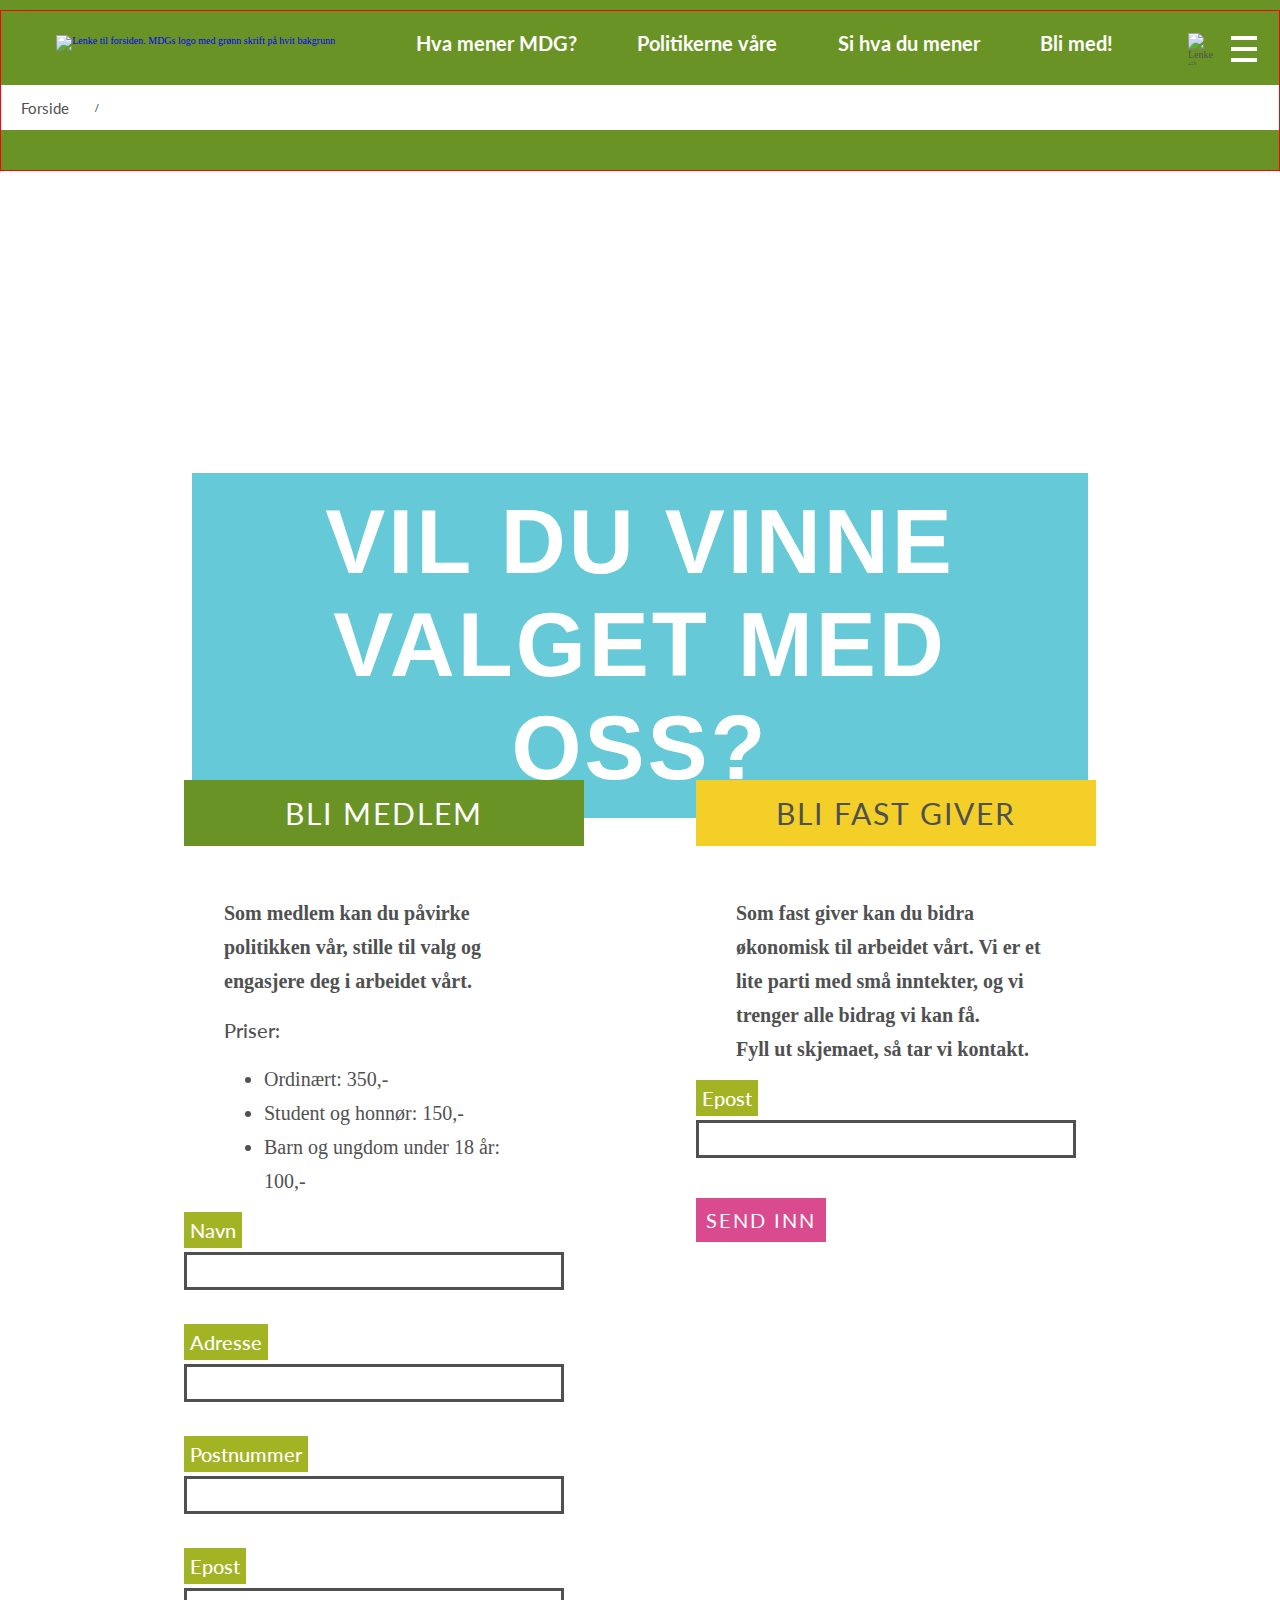
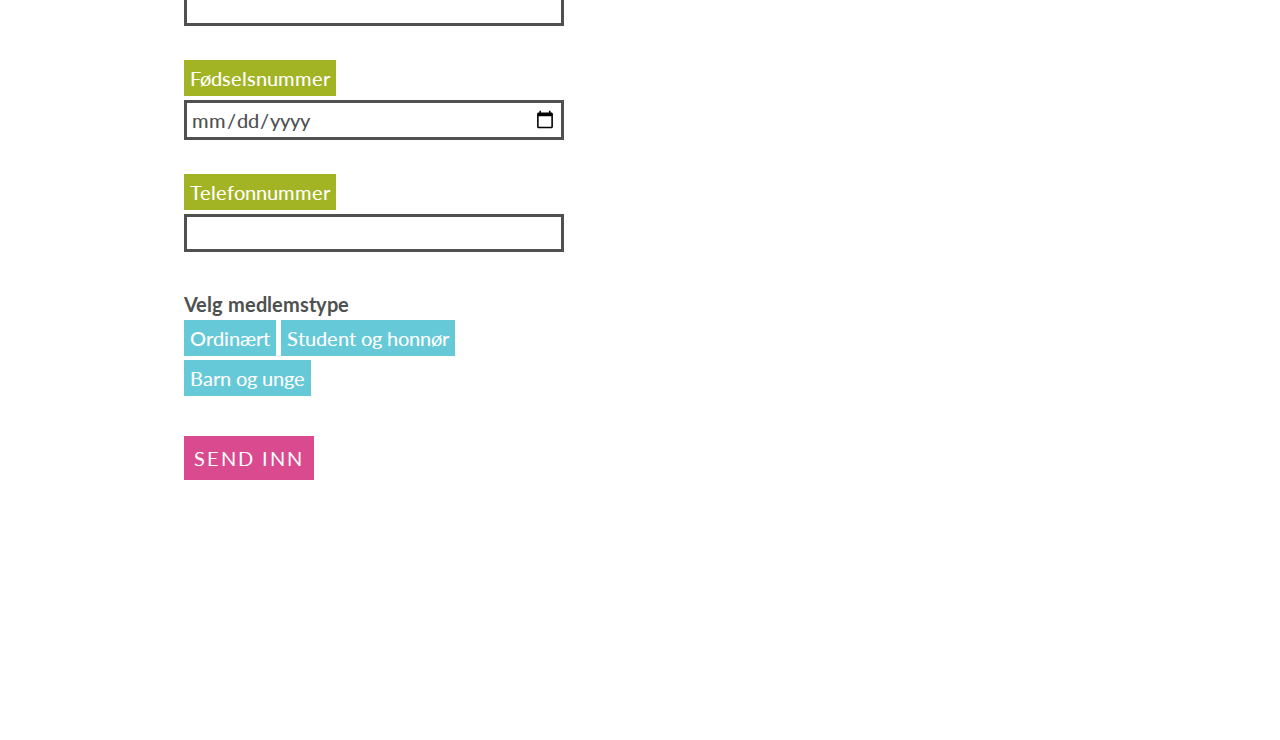
==== commit 9e07e7bc: "css-redigering" ====
--- a/bli-med.html
+++ b/bli-med.html
@@ -15,6 +15,7 @@
     </head>
  
     <body>
+        <!--HEADER OG NAV-->
         <header id="header-underpage">
             <div id="header-underpage-content">
                 <a href="index.html" alt="Lenke til forsiden">
@@ -45,21 +46,27 @@
                 </div>
     
                 <img id="search-icon" class="icons" src="images/search-icon.png" alt="Lenke til søkefunksjonen på dette nettstedet">
+
+                <!--STI-->
+                <article id="sti">
+                    <a href="index.html">Forside</a>
+                    <h4>/</h4>
+                </article>
             </div>
         </header>
 
-        <section id="sti">
-            <a href="index.html">Forside</a>
-            <h4>/</h4>
-            
-        </section>
+        
+        
 
         <main>
+            <!--BAKGRUNNSBILDE OG OVERSKRIFT-->
             <section id="banner-join">
                 <h1 class="banner-heading">Vil du vinne valget med oss?</h1>
             </section>
 
+            <!--INNMELDINGSSKJEMA OG DONORSKJEMA-->
             <section id="join-us-section">
+                <!--Bli medlem-->
                 <article id="membership-join">
                     <a href="#memb-list">
                         <button id="member-button" class=" standard-button" >Bli medlem</button></a>
@@ -108,10 +115,11 @@
                             <label class="radio-label" for="child">Barn og unge</label>
                         </div>
 
-                        <input type="submit" value="Send inn" id="join-submit1">
+                        <button class="standard-button" type="submit" value="Send inn" id="join-submit1">Send inn</button>
                     </form>
                 </article>
 
+                <!--Bli donor-->
                 <article id="donor-join">
                     <a href="#donor">
                     <button id="donor-button" class="standard-button">Bli fast giver</button> </a>
@@ -121,7 +129,7 @@
                     <form class="join-form">
                         <label  for="mail">Epost</label>
                         <input type="email" name="mail" id="mail">
-                        <input type="submit" value="Send inn">
+                        <button class="standard-button" id="join-submit2" type="submit" value="Send inn">Send inn</button>
                     </form>
                 </article>
             </section>
--- a/style/main.css
+++ b/style/main.css
@@ -1,6 +1,7 @@
 * {
     margin: 0;
-    box-sizing: box-model;
+    box-sizing: border-box;
+    
 }
 
 html {
@@ -15,28 +16,7 @@
     max-height: 100%;
     color: #4f5151;
     overflow-x: hidden;
+    display: flex;
+    flex-direction: column;
 }
 
-
-/*STI*/
-#sti {
-    display: flex;
-    flex-direction: row;
-    padding: .08em .08em .08em 2em;
-    height: 5vh;
-    width: 100%;
-    align-items: center;
-    position: fixed;
-    top: 12vh;
-    background-color: white;
-    z-index: 1;
-}
-
-#sti h4 {
-    padding-right: 1em;
-    margin-left: 2em;
-}
-
-#sti a:hover {
-    color: #6a9325;
-}
--- a/style/typography.css
+++ b/style/typography.css
@@ -20,23 +20,13 @@
 }
 
 @font-face {
-    font-family: 'Lato Demi';
-    src: url("../fonts/avenir-next-LT-Pro/Avenir-Next-LT-Pro-Demi.woff") format("woff");
-}
-/*
-@font-face {
-    font-family: 'Lato Bold';
-    src: url("../fonts/avenir-next-LT-Pro/AvenirNextLTPro-Bold.otf") format(opentype);
-}*/
-
-@font-face {
     font-family: 'The Hand';
     src: url("../fonts/the-hand/TheHandXtraBlk.ttf") format("truetype");
 }
 
 @font-face {
     font-family: 'Adobe Caslon Pro ';
-    src: url("../fonts/a-Caslon-Pro/ACaslonPro-Regular.otf") format(opentype);
+    src: url("../fonts/a-Caslon-Pro/ACaslonPro-Regular.otf") format("opentype");
 }
 
 
@@ -168,6 +158,10 @@
     letter-spacing: 2px;
 }
 
+#submit-underpage, #submit, #join-submit1, #join-submit2 {
+    font-size: 2rem;
+}
+
 #member-button, #donor-button {
     font-size: 3rem;
 }
@@ -177,7 +171,7 @@
 #nav-1, #nav-2, #nav-3, #nav-4, #nav-1-underpage, #nav-2-underpage, #nav-3-underpage, #nav-4-underpage {
     font-family: 'Lato';
     font-size: 2rem;
-    font-weight: 700px;
+    font-weight: 700;
 }
 
 
--- a/style/header-and-nav.css
+++ b/style/header-and-nav.css
@@ -43,12 +43,12 @@
 /*nav (index.html)*/
 #main-nav {
     display: grid;
-    grid-auto-flow: columns;
+    grid-auto-flow: column;
     grid-template-rows: 1fr;
     grid-template-columns: repeat(12, 1fr);
     justify-items: center;
     width: 80%;
-    height: 8vh;
+    height: auto;
     margin: 0 auto;
     align-items: center;
 }
@@ -73,6 +73,9 @@
     grid-column: 10 / span 3;
 }
 
+#main-nav a {
+    color: #4f5151;
+}
 #main-nav a:hover {
     color: #6a9325;
 }
@@ -84,35 +87,42 @@
 /*header*/
 #header-underpage {
     width: 100%;
-    height: 12vh;
+    height: auto;
     background-color: #6a9325;
     position: fixed;
     z-index: 99;
 }
 
 #header-underpage-content {
-    width: 80%;
-    height: 100%;
-    margin: 0 auto;
-    display: grid;
-    grid-template-columns: repeat(auto-fit, minmax(1fr));
-    grid-template-rows: 1fr;
-    grid-auto-flow: column;
-    align-items: center;
+    width: 100%;
+    height: auto;
+    margin-top: 1em;
+    display: flex;
+    border: 1px solid red;
+    /*
+    grid-template-columns: 15%, 70%, 15%;
+    grid-template-rows: repeat(2, 1fr);
+    grid-auto-flow: column;*/
+    align-items: center;
+    justify-content: space-around;
+    flex-wrap: wrap;
+   
 }
 
 #logo-underpage {
     width: 8em;
     height: 5.5em;
-    grid-column: 1 / span 2;
+    margin-left: 2em;
+    /*grid-column: 1 / span 1;*/
 }
 
 /*nav*/
 .main-nav-underpage {
-    grid-column: 3 / span 8;
+    /*grid-column: 2 / span 4;*/
     display: flex;
     justify-content: space-around;
     padding-left: 1em;
+    width: 60vw;
 }
 
 #nav-1-underpage, #nav-2-underpage, #nav-3-underpage, #nav-4-underpage {
@@ -126,14 +136,44 @@
 }
 
 
+/*STI*/
+#sti {
+    display: flex;
+    flex-direction: row;
+    padding: .08em .08em .08em 2em;
+    height: 5vh;
+    width: 100%;
+    align-items: center;
+    margin-top: 1em; 
+    align-self: flex-end;
+    background-color: white;
+    z-index: 1;
+    
+}
+
+#sti h4 {
+    padding-right: 1em;
+    margin-left: 2em;
+    color: #4f5151;
+}
+
+#sti a {
+    color: #4f5151;
+}
+
+#sti a:hover {
+    color: #6a9325;
+}
+
 
 /*BURGER*/
 #burger-wrapper {
-   grid-column: 11 / span 1;
+   /*grid-column: 7 / span 1;*/
 }
 
 #cb {
     position: absolute;
+    display: none;
 }
 
 #burger, #burger-frontpage {
@@ -174,7 +214,8 @@
     left: 100vw;
     top: 0;
     z-index: 1;
-    transition: 0.3s;    
+    transition: 0.3s;
+    display: none;    
 }
 
 #dropdown-menu a {
@@ -185,14 +226,15 @@
 
 #cb:checked ~ #dropdown-menu {
     left: 0;
+    display: grid;
 }
 
 #cb:checked ~ #burger div:first-child, #cb:checked ~ #burger-frontpage div:first-child  {
-    transform: translateY(11px) rotate(45deg);
+    transform: translateY(14px) rotate(45deg);
 }
 
 #cb:checked ~ #burger div:last-child, #cb:checked ~ #burger-frontpage div:last-child {
-    transform: translateY(-11px) rotate(-45deg);
+    transform: translateY(-14px) rotate(-45deg);
 }
 
 #cb:checked ~ #burger div:nth-child(2), #cb:checked ~ #burger-frontpage div:nth-child(2) {
@@ -212,6 +254,7 @@
 #search-icon {
     top: 3.7vh;
     right: 6em;
+    /*grid-column: 6 / span 1;*/
 }
 
 #search-icon-front {
--- a/style/boxes-and-icons.css
+++ b/style/boxes-and-icons.css
@@ -5,6 +5,7 @@
     flex-direction: column;
     height: 60%;
     width: 60%;
+    filter: drop-shadow(0 0 5px rgba(0, 0, 0, 0.5));
 }
 
 .choice-heading-front{
@@ -46,8 +47,9 @@
     flex-direction: column;
     justify-content: flex-start;
     margin-top: 5em;
-    min-height: 10em;
+    min-height: 15em;
     padding: 2em;
+    filter: drop-shadow(0 0 5px rgba(0, 0, 0, 0.5));
 }
     
 #choice-heading-underpage {
@@ -134,7 +136,7 @@
     background-color:white;
     border: 3px solid #4f5151;
     color: #4f5151;
-    width: 100%;
+    width: 95%;
     padding: .2em;
     
 }
--- a/style/responsive.css
+++ b/style/responsive.css
@@ -1,7 +1,7 @@
 /*Koden er organisert etter @media-queries:
 
-1. max-width: 1340px (gul)
-2. max-width: 1148px (grå)
+1. max-width: 1340px 
+2. max-width: 1148px 
 3. max-width: 950px
 4. max-width: 882px
 5. max-width: 699px
@@ -9,11 +9,6 @@
 */
 
 @media (max-width: 1340px) {
-    
-    /*main {
-        background-color: yellow;
-    }*/
-
     /*BLI MED*/
     #join-us-section {
         margin-top: 15em;
@@ -38,11 +33,6 @@
 
 
 @media (max-width: 1148px) {
-
-    main {
-        background-color: gray;
-    }
-
     /*NAV*/
     .main-nav-underpage {
         padding-left: .5em;
@@ -97,7 +87,7 @@
 
     /*POLITIKERE*/
     .featured-pol {
-        align-items: top;
+        align-items: flex-start;
     }
 
     .p-pol {
@@ -105,15 +95,12 @@
         
     }
 
-       /*HVA MENER MDG*/
-       #topic-boxes {
-        width: 90%;
-        height: 130vh;
+    /*HVA MENER MDG*/
+    #topic-boxes {
+        width: 90%;
+        height: 50vh;
+    }
 }
-
-    
-}
-
 
 
 
@@ -125,15 +112,8 @@
  
 
 
-
-
 @media (max-width: 882px) {
-    
-    main {
-        background-color: blue;
-    }
-   
-     /*NAV*/
+    /*NAV*/
     #nav-1-underpage, #nav-2-underpage, #nav-3-underpage, #nav-4-underpage {
         padding: 1em 1em 1em 0;
     }
@@ -151,7 +131,7 @@
     .banner-heading {
         width: 90%;
         font-size: 6rem;
-        top: 64%;
+        top: 40%;
     }
 
     #banner-join {
@@ -160,7 +140,7 @@
 
     #join-us-section {
         margin-top: 5em;
-        top: -20vh;
+        top: -40vh;
     }
 
     #membership-join {
@@ -245,11 +225,12 @@
         background-color: white;   
     }
 
-    .arrow-down {
+    .arrow-down, .arrow-up {
         grid-row: 3;
         align-self: end;
         grid-column: 4 /span 6;
         justify-self: center;
+        display: none;
     }
 
     #text-wrapper {
@@ -258,26 +239,52 @@
         
     }
 
+    #section2-elaborate {
+        top: 8vh;
+    }
+
     #article-text {
         width: 80%;
-    }
-
-    /*HVA MENER MDG*/
+        position: relative;
+        top: -23em;
+    }
+
+    .article-heading {
+        margin: .5em auto;
+        position: relative;
+        top: -7em;
+        background-color: white;
+        padding: .3em;
+    }   
+
+    #banner-politics {
+        height: 100vh;
+    
+    }
+
+    #heading-politics {
+        top: -40vh;
+        width: 60%;
+        height: 12vh;
+        position: relative;
+    }
+    
     #topic-boxes {
-        width: 90%;
-        height: 150vh;
+        top: -60vh;
+        width: 80%;
+        height: 70vh;
+    }
+
+    .topic-box:hover {
+        width: 32em;
+        height: 21em;
+        border: 6px solid white;
+    }
+
 }
 
-
-
-
 @media (max-width: 699px) {
-    
-    main {
-        background-color: red;
-    }
-
-     /*NAV*/
+    /*NAV*/
     .main-nav-underpage {
         display: none;
     }
@@ -313,7 +320,8 @@
         display: none;
     }
 
-     /*FORSIDEN*/
+
+    /*FORSIDEN*/
      #slogan, #search-icon-front {
         display: none;
     }
@@ -342,16 +350,19 @@
         position: relative;
     }
 
+
     /*MAIN*/
     #sti {
        display: none;
     }
 
+
     /*POLITIKERE*/
 
     #section-video {
         top: 0;
     }
+
     #animated-h1 {
         font-size: 4rem;
         padding-top: .6em;
@@ -361,8 +372,9 @@
         margin-top: -2em;
     }
      
-     /*INNSPILL*/
-     #feedback-form {
+
+    /*INNSPILL*/
+    #feedback-form {
         width: 90%;
     }
 
@@ -376,7 +388,7 @@
     }
 
     /*HVA MENER MDG?*/
-    #section1-basic{
+    #section1-basic {
         top: 0;
         height: 76vh;
     }
@@ -393,6 +405,7 @@
         padding: 1em;
         margin: .5em auto;
     }
+
     .check-li {
         font-size: 1.7rem;
     }
@@ -401,18 +414,27 @@
         align-self: end;
     }
 
-    /*HVA MENER MDG*/
+    #banner-politics {
+        top: 0;
+    }
+
+    #heading-politics {
+        height: 2.7em;
+        top: -30vh;
+    }
+
     #topic-boxes {
-    width: 100%;
-    height: 280vh;
-    }
-
+        width: 50%;
+        height: 100vh;
+        top: -70vh;
+    }
+    
   
     /*BLI MED*/
     .banner-heading {
         width: 90%;
         font-size: 6rem;
-        top: 25%;
+        top: 15%;
     }
 
     #banner-join {
@@ -421,11 +443,18 @@
 
     #join-us-section {
         margin-top: 5em;
-        top: -40vh;
+        top: -45vh;
         background-color: white;
+        width: 100%;
     }
 
     #membership-join, #donor-join {
         width: 100%;
     }
+
+    .join-form {
+        width: 90%;
+        margin: 0 auto;
+        margin-top: 2em;
+    }
 }
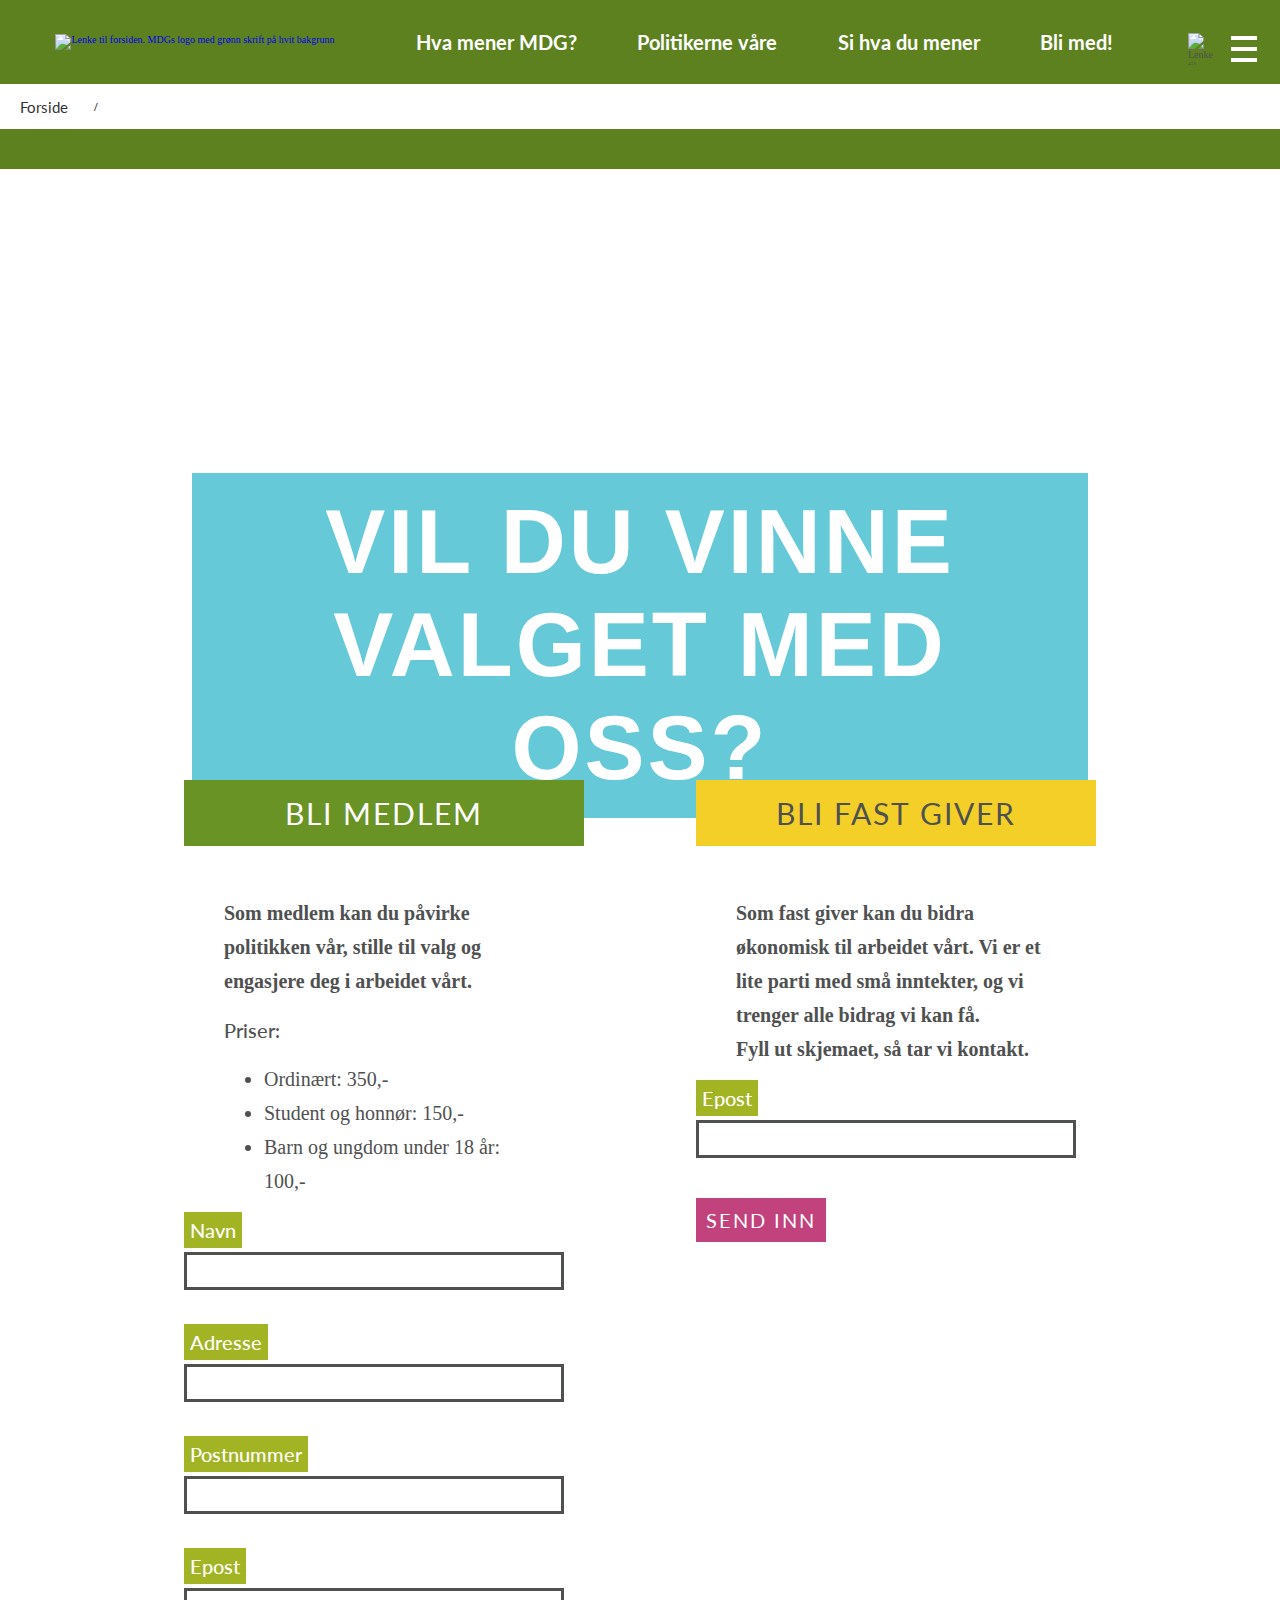
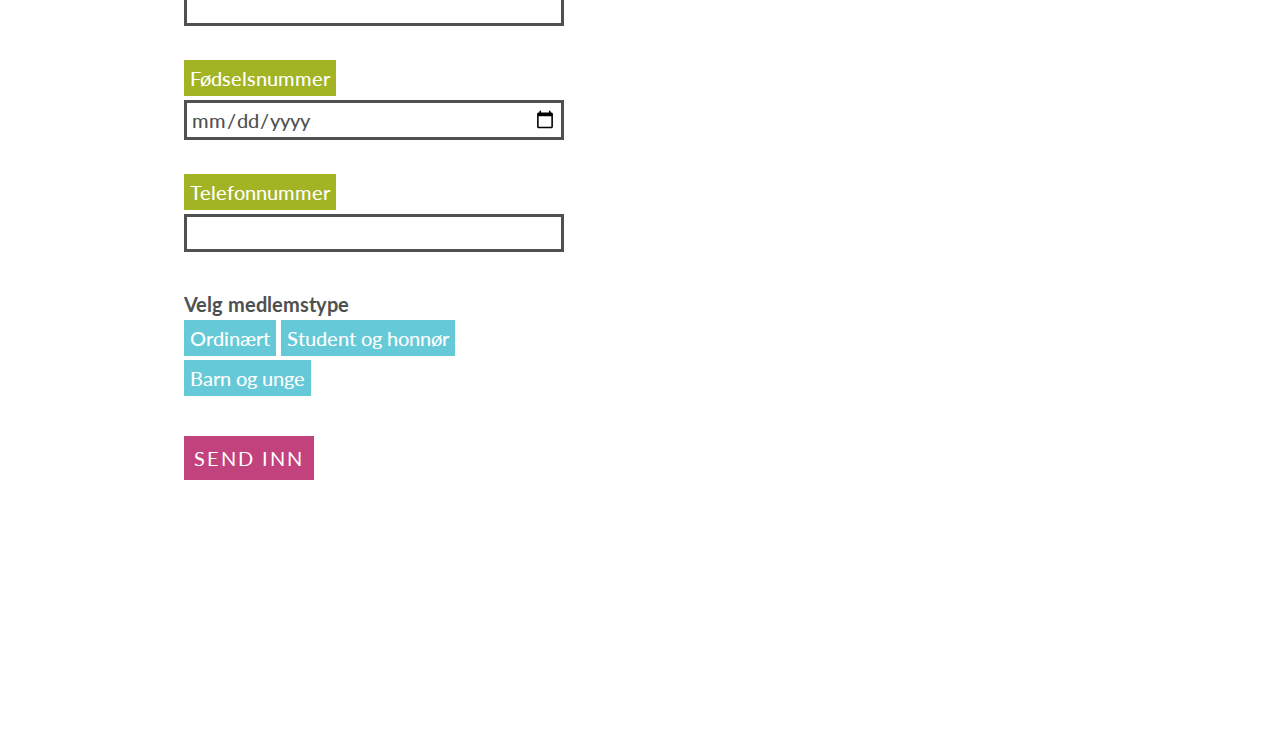
==== commit 9d198186: "jk" ====
--- a/bli-med.html
+++ b/bli-med.html
@@ -12,13 +12,14 @@
         <link rel="stylesheet" href="./style/bli-med.css">
         <link rel="stylesheet" href="style/responsive.css">
         <link href="https://fonts.googleapis.com/css2?family=Lato:ital,wght@0,400;0,700;0,900;1,400;1,700&display=swap" rel="stylesheet">
+        <script src="script/eventHandlers.js" defer></script>
     </head>
  
     <body>
         <!--HEADER OG NAV-->
         <header id="header-underpage">
             <div id="header-underpage-content">
-                <a href="index.html" alt="Lenke til forsiden">
+                <a href="index.html">
                     <img id="logo-underpage" src="./images/logo-negativ-02.png" alt="Lenke til forsiden. MDGs logo med grønn skrift på hvit bakgrunn"></a> 
                 
                 <nav class="main-nav-underpage">
@@ -30,7 +31,7 @@
     
                 <div id="burger-wrapper">
                     <input type="checkbox" id="cb">
-                    <label id="burger" for="cb">
+                    <label id="burger" for="cb" tabindex=0>
                         <div></div>
                         <div></div>
                         <div></div>
@@ -55,9 +56,6 @@
             </div>
         </header>
 
-        
-        
-
         <main>
             <!--BAKGRUNNSBILDE OG OVERSKRIFT-->
             <section id="banner-join">
@@ -65,7 +63,7 @@
             </section>
 
             <!--INNMELDINGSSKJEMA OG DONORSKJEMA-->
-            <section id="join-us-section">
+            <section id="join-us-section" aria-label="Innmeldingsskjema og donorskjema">
                 <!--Bli medlem-->
                 <article id="membership-join">
                     <a href="#memb-list">
@@ -74,8 +72,6 @@
                         <h2 class="ingress">Som medlem kan du påvirke politikken vår, stille til valg og engasjere deg i arbeidet vårt.</h2>
                         <h2>Priser:</h2>
                         
-                        <a name="memb-list"></a>
-                        
                         <ul id="pricelist" class="ingress">
                             <li>Ordinært: 350,-</li>
                             <li>Student og honnør: 150,-</li>
@@ -83,7 +79,7 @@
                         </ul>
                     </div>
                     
-                    <form class="join-form" method="POST" action="">
+                    <form class="join-form" method="POST">
                         <label for="name">Navn</label>
                         <input type="text" name="name" id="name">
 
@@ -121,14 +117,14 @@
 
                 <!--Bli donor-->
                 <article id="donor-join">
-                    <a href="#donor">
+                    <a href="#donor"></a>
                     <button id="donor-button" class="standard-button">Bli fast giver</button> </a>
 
-                    <h2 class="ingress">Som fast giver kan du bidra økonomisk til arbeidet vårt. <a name="donor"></a>Vi er et lite parti med små inntekter, og vi trenger alle bidrag vi kan få. <br> Fyll ut skjemaet, så tar vi kontakt.</h2>
+                    <h2 class="ingress">Som fast giver kan du bidra økonomisk til arbeidet vårt. <a href="donor"></a>Vi er et lite parti med små inntekter, og vi trenger alle bidrag vi kan få. <br> Fyll ut skjemaet, så tar vi kontakt.</h2>
 
                     <form class="join-form">
-                        <label  for="mail">Epost</label>
-                        <input type="email" name="mail" id="mail">
+                        <label  for="email">Epost</label>
+                        <input type="email" id="email">
                         <button class="standard-button" id="join-submit2" type="submit" value="Send inn">Send inn</button>
                     </form>
                 </article>
--- a/style/typography.css
+++ b/style/typography.css
@@ -35,8 +35,6 @@
     font-family: "Lato";
     font-weight: 500;
     font-size: 2rem;
-    margin-top: 2em;
-    margin-bottom: 1em;
 }
 
 h3 {
@@ -90,6 +88,12 @@
     letter-spacing: 3px;
     text-align: center;
     color: #66C9D8;
+    
+}
+
+.artHeading {
+    margin-top: 2em;
+    margin-bottom: 1em;
 }
 
 .topic-heading {
--- a/style/header-and-nav.css
+++ b/style/header-and-nav.css
@@ -88,7 +88,7 @@
 #header-underpage {
     width: 100%;
     height: auto;
-    background-color: #6a9325;
+    background-color: #5d811f;
     position: fixed;
     z-index: 99;
 }
@@ -98,11 +98,6 @@
     height: auto;
     margin-top: 1em;
     display: flex;
-    border: 1px solid red;
-    /*
-    grid-template-columns: 15%, 70%, 15%;
-    grid-template-rows: repeat(2, 1fr);
-    grid-auto-flow: column;*/
     align-items: center;
     justify-content: space-around;
     flex-wrap: wrap;
@@ -113,12 +108,10 @@
     width: 8em;
     height: 5.5em;
     margin-left: 2em;
-    /*grid-column: 1 / span 1;*/
 }
 
 /*nav*/
 .main-nav-underpage {
-    /*grid-column: 2 / span 4;*/
     display: flex;
     justify-content: space-around;
     padding-left: 1em;
@@ -154,11 +147,13 @@
 #sti h4 {
     padding-right: 1em;
     margin-left: 2em;
-    color: #4f5151;
+    color: #333333;
+    background: white
 }
 
 #sti a {
-    color: #4f5151;
+    color: #333333;
+    background: white;
 }
 
 #sti a:hover {
@@ -167,9 +162,7 @@
 
 
 /*BURGER*/
-#burger-wrapper {
-   /*grid-column: 7 / span 1;*/
-}
+
 
 #cb {
     position: absolute;
--- a/style/boxes-and-icons.css
+++ b/style/boxes-and-icons.css
@@ -55,6 +55,7 @@
 #choice-heading-underpage {
     text-align: left;
     margin-left: .3em;
+    
 }
     
 #underpage-form {
@@ -104,7 +105,7 @@
     border: none;
     color: white;
     padding: .5em;
-    background-color: #D94B8E;
+    background-color: #c1427d;
 }
 
 .standard-button:hover {
@@ -142,7 +143,7 @@
 }
 
 input[type=submit] { 
-    background-color: #D94B8E;
+    background-color: #c1427d;
     color: white;
     border: none;
     height: 2em;
--- a/style/responsive.css
+++ b/style/responsive.css
@@ -80,7 +80,7 @@
         height: 2em;
         justify-self: start;
         width: 100%;
-        background-color: #D94B8E;
+        background-color: #c1427d;
         border: none;
         color: white;
     }
